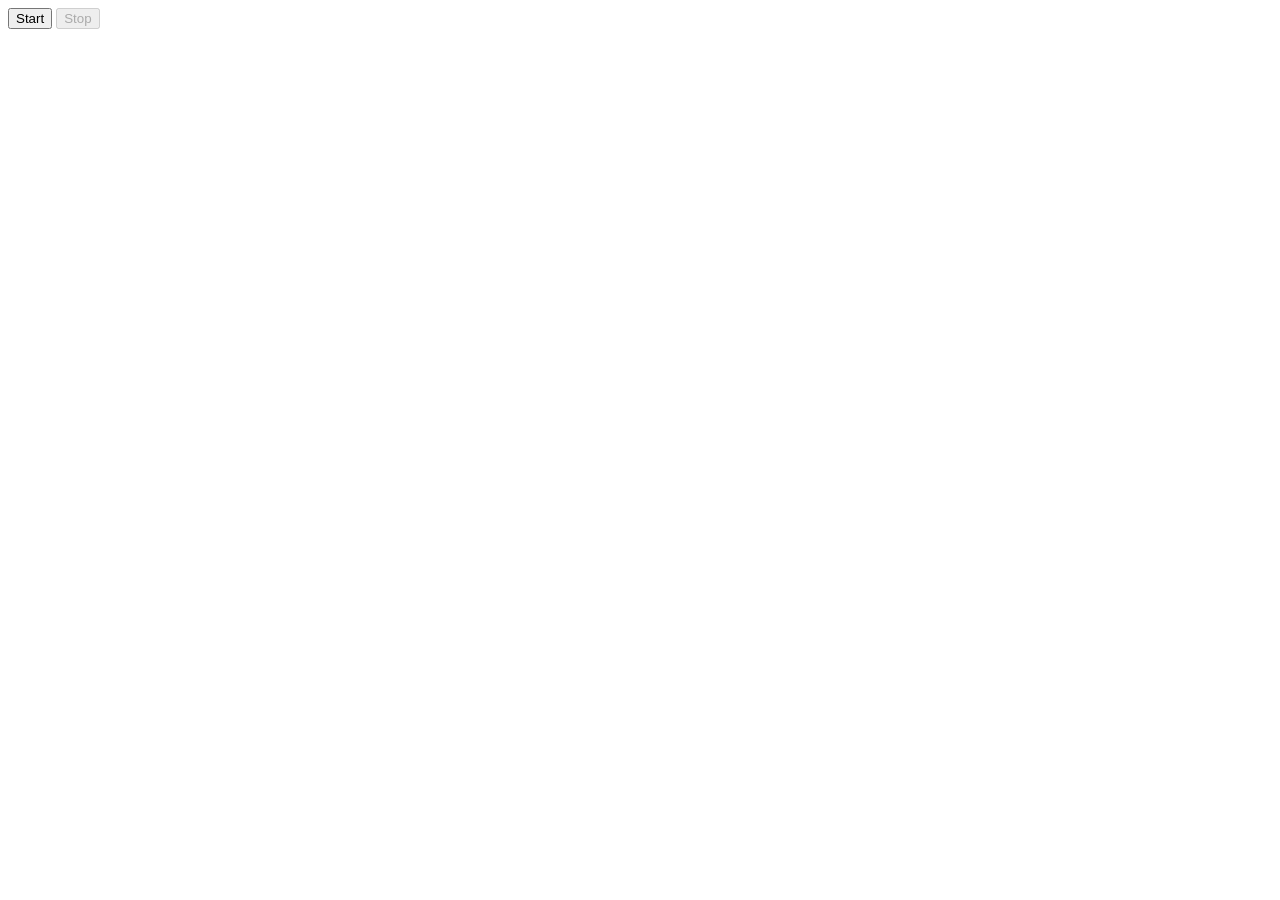
==== static/index.html @ ed01c971 "initial commit" ====
<!DOCTYPE html>
<html lang="en">

<head>
  <meta charset="UTF-8">
  <title>PCM Streaming</title>
</head>

<body>

  <button id="start">Start</button>
  <button id="stop" disabled>Stop</button>

  <script type="module" src="index.js"></script>

</body>

</html>
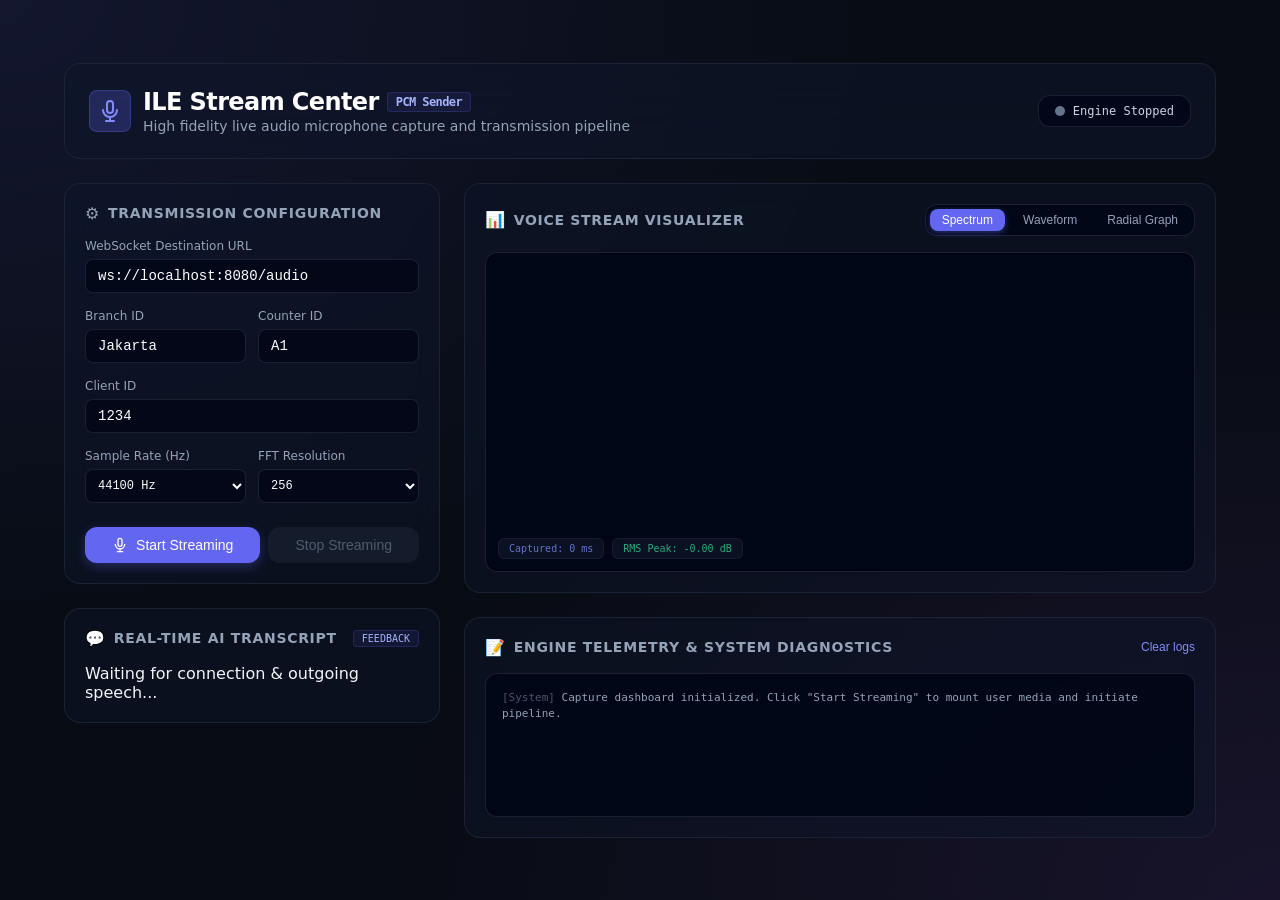
==== commit 10a6c783: "major updates" ====
--- a/static/index.html
+++ b/static/index.html
@@ -3,16 +3,188 @@
 
 <head>
   <meta charset="UTF-8">
-  <title>PCM Streaming</title>
+  <meta name="viewport" content="width=device-width, initial-scale=1.0">
+  <title>PCM Audio Stream & Visualizer Dashboard</title>
+  <!-- Modern responsive custom styles -->
+  <link rel="stylesheet" href="styles.css">
 </head>
 
 <body>
 
-  <button id="start">Start</button>
-  <button id="stop" disabled>Stop</button>
+  <main class="dashboard-container">
 
-  <script type="module" src="index.js"></script>
+    <!-- Header Section -->
+    <header class="main-header">
+      <div class="header-branding">
+        <span class="icon-wrapper">
+          <svg class="icon" fill="none" stroke="currentColor" viewBox="0 0 24 24">
+            <path stroke-linecap="round" stroke-linejoin="round" stroke-width="2"
+              d="M19 11a7 7 0 01-7 7m0 0a7 7 0 01-7-7m7 7v4m0 0H8m4 0h4m-4-8a3 3 0 01-3-3V5a3 3 0 116 0v6a3 3 0 01-3 3z">
+            </path>
+          </svg>
+        </span>
+        <div>
+          <h1 class="app-title">
+            ILE Stream Center <span class="badge">PCM Sender</span>
+          </h1>
+          <p class="app-subtitle">High fidelity live audio microphone capture and transmission pipeline</p>
+        </div>
+      </div>
 
+      <!-- Global Status Indicator -->
+      <div class="status-indicator">
+        <div class="status-badge">
+          <div id="status-dot" class="status-dot stopped"></div>
+          <span id="status-text" class="status-text">Engine Stopped</span>
+        </div>
+      </div>
+    </header>
+
+    <!-- Main Dashboard Split Screen -->
+    <div class="dashboard-grid">
+
+      <!-- Left Panel: Connection, Configuration, Control Panel -->
+      <section class="left-panel">
+
+        <!-- Audio Core Settings -->
+        <div class="card">
+          <h2 class="card-title">
+            <span class="card-icon">⚙️</span> Transmission Configuration
+          </h2>
+
+          <!-- Web Socket URL -->
+          <div class="input-group">
+            <label for="ws-url" class="input-label">WebSocket Destination URL</label>
+            <input type="text" id="ws-url" value="ws://localhost:8080/audio" class="text-input font-mono">
+          </div>
+
+          <!-- Client/Device Identifiers -->
+          <div class="grid-2-col">
+            <div class="input-group">
+              <label for="branch-id" class="input-label">Branch ID</label>
+              <input type="text" id="branch-id" value="Jakarta" class="text-input font-mono">
+            </div>
+            <div class="input-group">
+              <label for="counter-id" class="input-label">Counter ID</label>
+              <input type="text" id="counter-id" value="A1" class="text-input font-mono">
+            </div>
+          </div>
+
+          <div class="input-group">
+            <label for="client-id" class="input-label">Client ID</label>
+            <input type="text" id="client-id" value="1234" class="text-input font-mono">
+          </div>
+
+          <!-- Audio Parameters -->
+          <div class="grid-2-col">
+            <div class="input-group">
+              <label for="sample-rate" class="input-label">Sample Rate (Hz)</label>
+              <select id="sample-rate" class="select-input font-mono">
+                <option value="8000">8000 Hz</option>
+                <option value="16000">16000 Hz</option>
+                <option value="24000">24000 Hz</option>
+                <option value="32000">32000 Hz</option>
+                <option value="44100" selected>44100 Hz</option>
+                <option value="48000">48000 Hz</option>
+              </select>
+            </div>
+            <div class="input-group">
+              <label for="fft-size" class="input-label">FFT Resolution</label>
+              <select id="fft-size" class="select-input font-mono">
+                <option value="128">128</option>
+                <option value="256" selected>256</option>
+                <option value="512">512</option>
+                <option value="1024">1024</option>
+              </select>
+            </div>
+          </div>
+
+          <!-- Connect Controls -->
+          <div class="btn-row">
+            <button id="btn-connect" class="btn btn-primary">
+              <svg class="btn-icon" fill="none" stroke="currentColor" viewBox="0 0 24 24">
+                <path stroke-linecap="round" stroke-linejoin="round" stroke-width="2"
+                  d="M19 11a7 7 0 01-7 7m0 0a7 7 0 01-7-7m7 7v4m0 0H8m4 0h4m-4-8a3 3 0 01-3-3V5a3 3 0 116 0v6a3 3 0 01-3 3z">
+                </path>
+              </svg>
+              Start Streaming
+            </button>
+            <button id="btn-disconnect" disabled class="btn btn-secondary">
+              Stop Streaming
+            </button>
+          </div>
+        </div>
+
+        <!-- Live AI Translation and Transcription Panel -->
+        <div class="card">
+          <div class="card-header-with-badge">
+            <h2 class="card-title">
+              <span class="card-icon">💬</span> Real-time AI Transcript
+            </h2>
+            <span class="badge bg-indigo-500-10">Feedback</span>
+          </div>
+          <div class="transcript-wrapper">
+            <div id="live-transcript" class="transcript-box custom-scroll">
+              <span class="text-slate-500 italic">Waiting for connection & outgoing speech...</span>
+            </div>
+          </div>
+        </div>
+
+      </section>
+
+      <!-- Center/Right Panels: Visualizer & Diagnostics -->
+      <section class="right-panel">
+
+        <!-- Interactive Canvas Visualizer Screen -->
+        <div class="card">
+          <div class="visualizer-header">
+            <h2 class="card-title">
+              <span class="card-icon">📊</span> Voice Stream Visualizer
+            </h2>
+            <!-- Visualizer Modes Selection -->
+            <div class="tab-group">
+              <button id="view-bars" class="tab-btn active">Spectrum</button>
+              <button id="view-wave" class="tab-btn">Waveform</button>
+              <button id="view-radar" class="tab-btn">Radial Graph</button>
+            </div>
+          </div>
+
+          <!-- Canvas Box -->
+          <div class="canvas-wrapper">
+            <canvas id="canvas-element"></canvas>
+
+            <!-- Overlay elements showing active statistics -->
+            <div class="stats-overlay">
+              <span id="stat-latency" class="stat-tag tag-indigo">Captured: 0 ms</span>
+              <span id="stat-peaks" class="stat-tag tag-emerald">RMS Peak: -0.00 dB</span>
+            </div>
+          </div>
+        </div>
+
+        <!-- Event Logs & Diagnostics -->
+        <div class="card">
+          <div class="logs-header">
+            <h2 class="card-title">
+              <span class="card-icon">📝</span> Engine Telemetry & System Diagnostics
+            </h2>
+            <button id="btn-clear-logs" class="clear-btn">Clear logs</button>
+          </div>
+
+          <!-- Terminal Style Output Box -->
+          <div id="logs-container" class="terminal-log custom-scroll">
+            <p class="log-entry log-system"><span class="log-time">[System]</span> Capture dashboard initialized. Click
+              "Start Streaming" to mount user media and initiate pipeline.</p>
+          </div>
+        </div>
+
+      </section>
+
+    </div>
+
+  </main>
+
+  <!-- Custom client logic file -->
+  <script type="module" src="app.js" defer></script>
 </body>
 
 </html>
--- a/static/styles.css
+++ b/static/styles.css
@@ -0,0 +1,647 @@
+/* --- RESET & VARIABLES --- */
+:root {
+  --bg-main: #080c14;
+  --card-bg: rgba(15, 23, 42, 0.45);
+  --border-color: rgba(30, 41, 59, 0.8);
+  --text-primary: #f1f5f9;
+  --text-secondary: #94a3b8;
+  --indigo-primary: #6366f1;
+  --indigo-hover: #4f46e5;
+  --indigo-glow: rgba(99, 102, 241, 0.25);
+  --purple-primary: #9333ea;
+  --purple-hover: #7e22ce;
+  --emerald-primary: #10b981;
+  --emerald-glow: rgba(16, 185, 129, 0.2);
+  --amber-primary: #f59e0b;
+  --red-primary: #ef4444;
+}
+
+* {
+  box-sizing: border-box;
+  margin: 0;
+  padding: 0;
+}
+
+body {
+  background-color: var(--bg-main);
+  background-image:
+    radial-gradient(at 0% 0%, rgba(99, 102, 241, 0.12) 0px, transparent 50%),
+    radial-gradient(at 100% 100%, rgba(168, 85, 247, 0.1) 0px, transparent 50%);
+  color: var(--text-primary);
+  font-family: ui-sans-serif, system-ui, -apple-system, BlinkMacSystemFont, "Segoe UI", Roboto, "Helvetica Neue", Arial, sans-serif;
+  min-height: 100vh;
+  padding: 1rem;
+  display: flex;
+  flex-direction: column;
+  align-items: center;
+  justify-content: center;
+}
+
+@media (min-width: 768px) {
+  body {
+    padding: 2rem;
+  }
+}
+
+/* --- UTILITIES & TYPOGRAPHY --- */
+.font-mono {
+  font-family: ui-monospace, SFMono-Regular, Menlo, Monaco, Consolas, "Liberation Mono", "Courier New", monospace;
+}
+
+/* --- MAIN LAYOUT --- */
+.dashboard-container {
+  width: 100%;
+  max-width: 1152px;
+  /* max-w-6xl */
+  display: flex;
+  flex-direction: column;
+  gap: 1.5rem;
+}
+
+.dashboard-grid {
+  display: grid;
+  grid-template-columns: 1fr;
+  gap: 1.5rem;
+}
+
+@media (min-width: 1024px) {
+  .dashboard-grid {
+    grid-template-columns: 1fr 2fr;
+    /* 3-column split system */
+  }
+}
+
+.left-panel {
+  display: flex;
+  flex-direction: column;
+  gap: 1.5rem;
+}
+
+.right-panel {
+  display: flex;
+  flex-direction: column;
+  gap: 1.5rem;
+}
+
+/* --- CARD STRUCTURES --- */
+.card {
+  background-color: var(--card-bg);
+  border: 1px solid var(--border-color);
+  border-radius: 1rem;
+  padding: 1.25rem;
+  backdrop-filter: blur(12px);
+  display: flex;
+  flex-direction: column;
+  gap: 1rem;
+}
+
+.card-title {
+  font-size: 0.875rem;
+  font-weight: 600;
+  text-transform: uppercase;
+  letter-spacing: 0.05em;
+  color: var(--text-secondary);
+  display: flex;
+  align-items: center;
+  gap: 0.5rem;
+}
+
+.card-icon {
+  font-size: 1rem;
+}
+
+.card-header-with-badge {
+  display: flex;
+  justify-content: space-between;
+  align-items: center;
+}
+
+.card-description {
+  font-size: 0.75rem;
+  color: var(--text-secondary);
+  line-height: 1.625;
+}
+
+/* --- HEADER SECTION --- */
+.main-header {
+  display: flex;
+  flex-direction: column;
+  gap: 1rem;
+  background-color: rgba(15, 23, 42, 0.6);
+  border: 1px solid var(--border-color);
+  border-radius: 1rem;
+  padding: 1.5rem;
+  backdrop-filter: blur(24px);
+}
+
+@media (min-width: 768px) {
+  .main-header {
+    flex-direction: row;
+    justify-content: space-between;
+    align-items: center;
+  }
+}
+
+.header-branding {
+  display: flex;
+  align-items: center;
+  gap: 0.75rem;
+}
+
+.icon-wrapper {
+  padding: 0.5rem;
+  background-color: rgba(99, 102, 241, 0.25);
+  border-radius: 0.5rem;
+  border: 1px solid rgba(99, 102, 241, 0.3);
+  display: flex;
+  align-items: center;
+  justify-content: center;
+}
+
+.icon {
+  width: 1.5rem;
+  height: 1.5rem;
+  color: #818cf8;
+}
+
+.app-title {
+  font-size: 1.25rem;
+  font-weight: 700;
+  letter-spacing: -0.025em;
+  color: #ffffff;
+  display: flex;
+  align-items: center;
+  gap: 0.5rem;
+}
+
+@media (min-width: 768px) {
+  .app-title {
+    font-size: 1.5rem;
+  }
+}
+
+.app-subtitle {
+  color: var(--text-secondary);
+  font-size: 0.75rem;
+  margin-top: 0.125rem;
+}
+
+@media (min-width: 768px) {
+  .app-subtitle {
+    font-size: 0.875rem;
+  }
+}
+
+/* --- ENGINE STATUS --- */
+.status-indicator {
+  display: flex;
+  align-items: center;
+  gap: 1rem;
+}
+
+.status-badge {
+  display: flex;
+  align-items: center;
+  gap: 0.5rem;
+  background-color: rgba(2, 6, 23, 0.8);
+  padding: 0.5rem 1rem;
+  border-radius: 0.75rem;
+  border: 1px solid var(--border-color);
+}
+
+.status-dot {
+  width: 0.625rem;
+  height: 0.625rem;
+  border-radius: 50%;
+  transition: all 0.3s ease;
+}
+
+.status-dot.stopped {
+  background-color: #64748b;
+}
+
+.status-dot.connecting {
+  background-color: var(--amber-primary);
+  animation: pulse 1.5s infinite;
+}
+
+.status-dot.connected {
+  background-color: var(--emerald-primary);
+  box-shadow: 0 0 15px 1px var(--emerald-glow);
+}
+
+.status-dot.simulating {
+  background-color: #c084fc;
+  animation: pulse 1.5s infinite;
+}
+
+.status-text {
+  font-family: monospace;
+  font-size: 0.75rem;
+  font-weight: 500;
+  color: #cbd5e1;
+}
+
+/* --- FORM ELEMENTS --- */
+.input-group {
+  display: flex;
+  flex-direction: column;
+  gap: 0.375rem;
+}
+
+.input-label {
+  font-size: 0.75rem;
+  font-weight: 500;
+  color: var(--text-secondary);
+}
+
+.text-input {
+  background-color: rgba(2, 6, 23, 0.8);
+  border: 1px solid var(--border-color);
+  border-radius: 0.5rem;
+  padding: 0.5rem 0.75rem;
+  font-size: 0.875rem;
+  color: #ffffff;
+  width: 100%;
+  transition: border-color 0.2s ease;
+}
+
+.text-input:focus {
+  outline: none;
+  border-color: var(--indigo-primary);
+}
+
+.grid-2-col {
+  display: grid;
+  grid-template-columns: 1fr 1fr;
+  gap: 0.75rem;
+}
+
+.select-input {
+  background-color: rgba(2, 6, 23, 0.8);
+  border: 1px solid var(--border-color);
+  border-radius: 0.5rem;
+  padding: 0.5rem;
+  font-size: 0.75rem;
+  color: #ffffff;
+  cursor: pointer;
+  width: 100%;
+}
+
+.select-input:focus {
+  outline: none;
+  border-color: var(--indigo-primary);
+}
+
+.code-highlight {
+  background-color: rgba(2, 6, 23, 0.9);
+  padding: 0.25rem 0.375rem;
+  border-radius: 0.25rem;
+  font-family: monospace;
+  color: #f472b6;
+}
+
+/* --- TOGGLES & BADGES --- */
+.badge {
+  font-size: 0.75rem;
+  font-family: monospace;
+  background-color: rgba(99, 102, 241, 0.1);
+  color: #a5b4fc;
+  padding: 0.125rem 0.5rem;
+  border-radius: 0.25rem;
+  border: 1px solid rgba(99, 102, 241, 0.2);
+}
+
+.badge.bg-indigo-500-10 {
+  font-size: 10px;
+  text-transform: uppercase;
+}
+
+.pill-toggle {
+  padding: 0.5rem;
+  font-size: 0.75rem;
+  font-weight: 500;
+  border-radius: 0.5rem;
+  border: 1px solid var(--border-color);
+  background-color: rgba(2, 6, 23, 0.8);
+  color: var(--text-secondary);
+  cursor: pointer;
+  transition: all 0.2s ease;
+}
+
+.pill-toggle:hover {
+  background-color: rgba(30, 41, 59, 0.6);
+}
+
+.pill-toggle.active {
+  border-color: rgba(99, 102, 241, 0.3);
+  background-color: rgba(99, 102, 241, 0.1);
+  color: #a5b4fc;
+}
+
+/* --- BUTTONS --- */
+.btn-row {
+  display: flex;
+  gap: 0.5rem;
+  margin-top: 0.5rem;
+}
+
+.btn {
+  flex-grow: 1;
+  display: flex;
+  align-items: center;
+  justify-content: center;
+  gap: 0.5rem;
+  font-weight: 500;
+  font-size: 0.875rem;
+  padding: 0.625rem 1rem;
+  border-radius: 0.75rem;
+  border: none;
+  cursor: pointer;
+  transition: all 0.2s ease;
+}
+
+.btn:active {
+  transform: scale(0.95);
+}
+
+.btn-primary {
+  background-color: var(--indigo-primary);
+  color: #ffffff;
+  box-shadow: 0 4px 12px rgba(99, 102, 241, 0.3);
+}
+
+.btn-primary:hover {
+  background-color: var(--indigo-hover);
+}
+
+.btn-secondary {
+  background-color: #1e293b;
+  color: var(--text-secondary);
+}
+
+.btn-secondary:hover:not(:disabled) {
+  background-color: rgba(30, 41, 59, 0.8);
+  color: #ffffff;
+}
+
+.btn-secondary:disabled {
+  opacity: 0.5;
+  cursor: not-allowed;
+}
+
+.btn-purple {
+  background-color: var(--purple-primary);
+  color: #ffffff;
+  box-shadow: 0 4px 12px rgba(147, 51, 234, 0.3);
+}
+
+.btn-purple:hover {
+  background-color: var(--purple-hover);
+}
+
+.btn-icon {
+  width: 1rem;
+  height: 1rem;
+}
+
+/* --- MONITOR CONTROLS & SLIDER --- */
+.volume-header {
+  display: flex;
+  justify-content: space-between;
+  align-items: center;
+}
+
+.volume-label {
+  font-size: 0.75rem;
+  color: var(--text-secondary);
+}
+
+.volume-value {
+  font-family: monospace;
+  font-size: 0.75rem;
+  font-weight: 700;
+  color: #818cf8;
+}
+
+.volume-slider-container {
+  display: flex;
+  align-items: center;
+  gap: 0.75rem;
+}
+
+.volume-icon {
+  width: 1rem;
+  height: 1rem;
+  color: #64748b;
+}
+
+.slider {
+  flex-grow: 1;
+  height: 4px;
+  background: #1e293b;
+  border-radius: 0.25rem;
+  appearance: none;
+  cursor: pointer;
+}
+
+.slider::-webkit-slider-thumb {
+  appearance: none;
+  width: 12px;
+  height: 12px;
+  border-radius: 50%;
+  background-color: var(--indigo-primary);
+}
+
+/* --- VISUALIZER TABS & CANVAS --- */
+.visualizer-header {
+  display: flex;
+  flex-direction: column;
+  gap: 0.75rem;
+}
+
+@media (min-width: 640px) {
+  .visualizer-header {
+    flex-direction: row;
+    justify-content: space-between;
+    align-items: center;
+  }
+}
+
+.tab-group {
+  display: flex;
+  gap: 0.375rem;
+  padding: 0.25rem;
+  background-color: rgba(2, 6, 23, 0.8);
+  border: 1px solid var(--border-color);
+  border-radius: 0.75rem;
+  max-width: max-content;
+}
+
+.tab-btn {
+  border: none;
+  background: none;
+  padding: 0.25rem 0.75rem;
+  border-radius: 0.5rem;
+  font-size: 0.75rem;
+  font-weight: 500;
+  color: var(--text-secondary);
+  cursor: pointer;
+  transition: all 0.2s ease;
+}
+
+.tab-btn:hover {
+  color: #ffffff;
+}
+
+.tab-btn.active {
+  background-color: var(--indigo-primary);
+  color: #ffffff;
+  box-shadow: 0 2px 6px rgba(99, 102, 241, 0.4);
+}
+
+.canvas-wrapper {
+  position: relative;
+  width: 100%;
+  aspect-ratio: 16 / 9;
+  background-color: rgba(2, 6, 23, 0.9);
+  border: 1px solid var(--border-color);
+  border-radius: 0.75rem;
+  overflow: hidden;
+}
+
+@media (min-width: 768px) {
+  .canvas-wrapper {
+    height: 320px;
+  }
+}
+
+#canvas-element {
+  width: 100%;
+  height: 100%;
+  display: block;
+}
+
+.stats-overlay {
+  position: absolute;
+  bottom: 0.75rem;
+  left: 0.75rem;
+  display: flex;
+  gap: 0.5rem;
+  pointer-events: none;
+  opacity: 0.8;
+  transition: opacity 0.2s ease;
+}
+
+.canvas-wrapper:hover .stats-overlay {
+  opacity: 1;
+}
+
+.stat-tag {
+  font-family: monospace;
+  font-size: 10px;
+  background-color: rgba(15, 23, 42, 0.9);
+  border: 1px solid var(--border-color);
+  padding: 0.25rem 0.625rem;
+  border-radius: 0.375rem;
+}
+
+.stat-tag.tag-indigo {
+  color: #818cf8;
+}
+
+.stat-tag.tag-emerald {
+  color: #34d399;
+}
+
+/* --- LOGS TERMINAL --- */
+.logs-header {
+  display: flex;
+  justify-content: space-between;
+  align-items: center;
+}
+
+.clear-btn {
+  background: none;
+  border: none;
+  font-size: 0.75rem;
+  color: #818cf8;
+  cursor: pointer;
+  transition: color 0.2s ease;
+}
+
+.clear-btn:hover {
+  color: #a5b4fc;
+}
+
+.terminal-log {
+  height: 9rem;
+  /* h-36 */
+  background-color: rgba(2, 6, 23, 0.9);
+  border: 1px solid var(--border-color);
+  border-radius: 0.75rem;
+  padding: 1rem;
+  font-family: ui-monospace, SFMono-Regular, Menlo, Monaco, Consolas, monospace;
+  font-size: 11px;
+  color: var(--text-secondary);
+  overflow-y: auto;
+  display: flex;
+  flex-direction: column;
+  gap: 0.25rem;
+}
+
+.log-entry {
+  line-height: 1.5;
+}
+
+.log-time {
+  color: #475569;
+}
+
+.log-system {
+  color: #94a3b8;
+}
+
+.log-error {
+  color: #f87171;
+  font-weight: 600;
+}
+
+.log-success {
+  color: #34d399;
+}
+
+.log-sim {
+  color: #c084fc;
+}
+
+.log-net {
+  color: #818cf8;
+}
+
+/* --- CUSTOM SCROLLBARS --- */
+.custom-scroll::-webkit-scrollbar {
+  width: 6px;
+}
+
+.custom-scroll::-webkit-scrollbar-track {
+  background: rgba(30, 41, 59, 0.3);
+}
+
+.custom-scroll::-webkit-scrollbar-thumb {
+  background: rgba(148, 163, 184, 0.3);
+  border-radius: 4px;
+}
+
+/* --- KEYFRAMES --- */
+@keyframes pulse {
+
+  0%,
+  100% {
+    opacity: 1;
+  }
+
+  50% {
+    opacity: .4;
+  }
+}
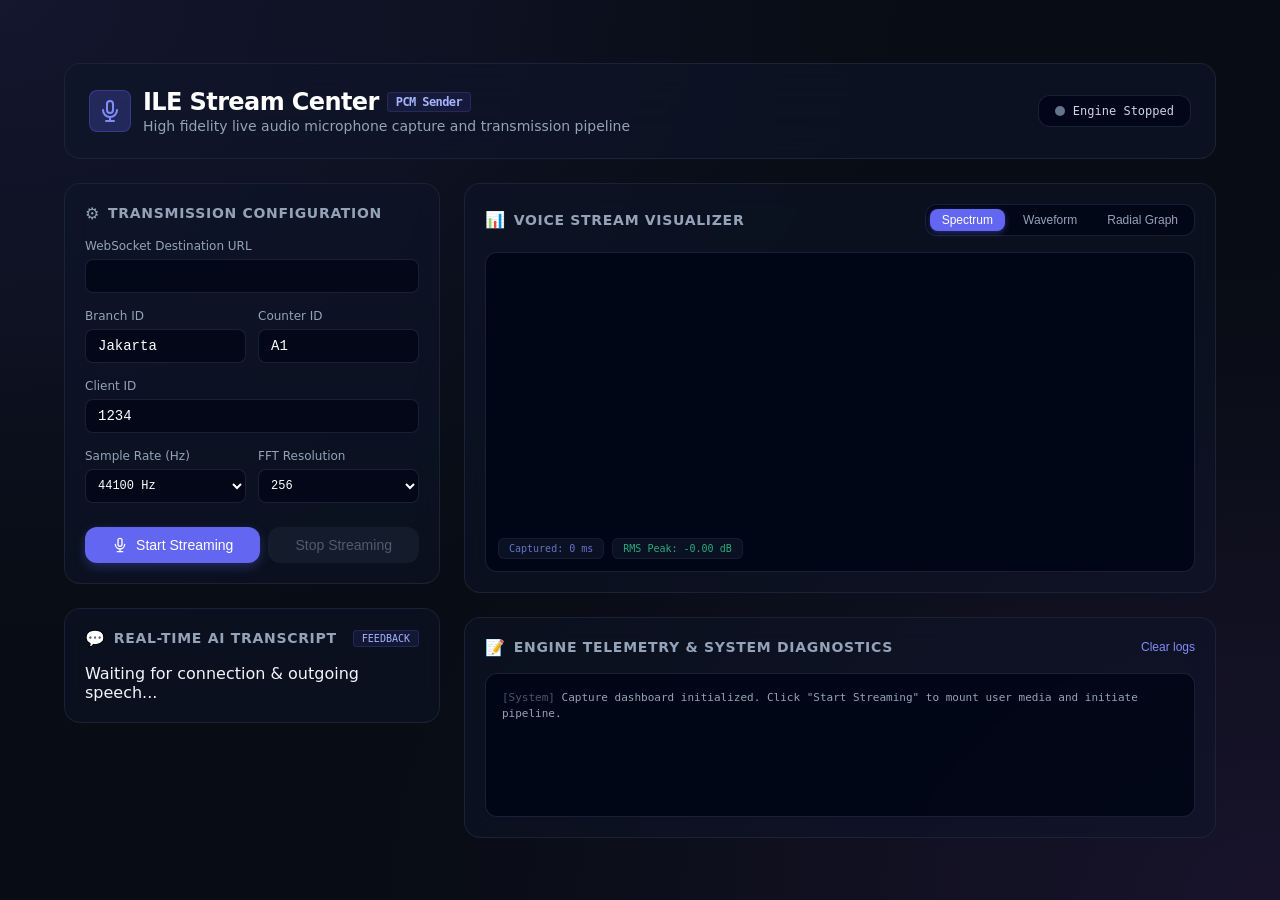
==== commit cb8aed4a: "some fixes" ====
--- a/static/index.html
+++ b/static/index.html
@@ -55,7 +55,7 @@
           <!-- Web Socket URL -->
           <div class="input-group">
             <label for="ws-url" class="input-label">WebSocket Destination URL</label>
-            <input type="text" id="ws-url" value="ws://localhost:8080/audio" class="text-input font-mono">
+            <input type="text" id="ws-url" class="text-input font-mono">
           </div>
 
           <!-- Client/Device Identifiers -->
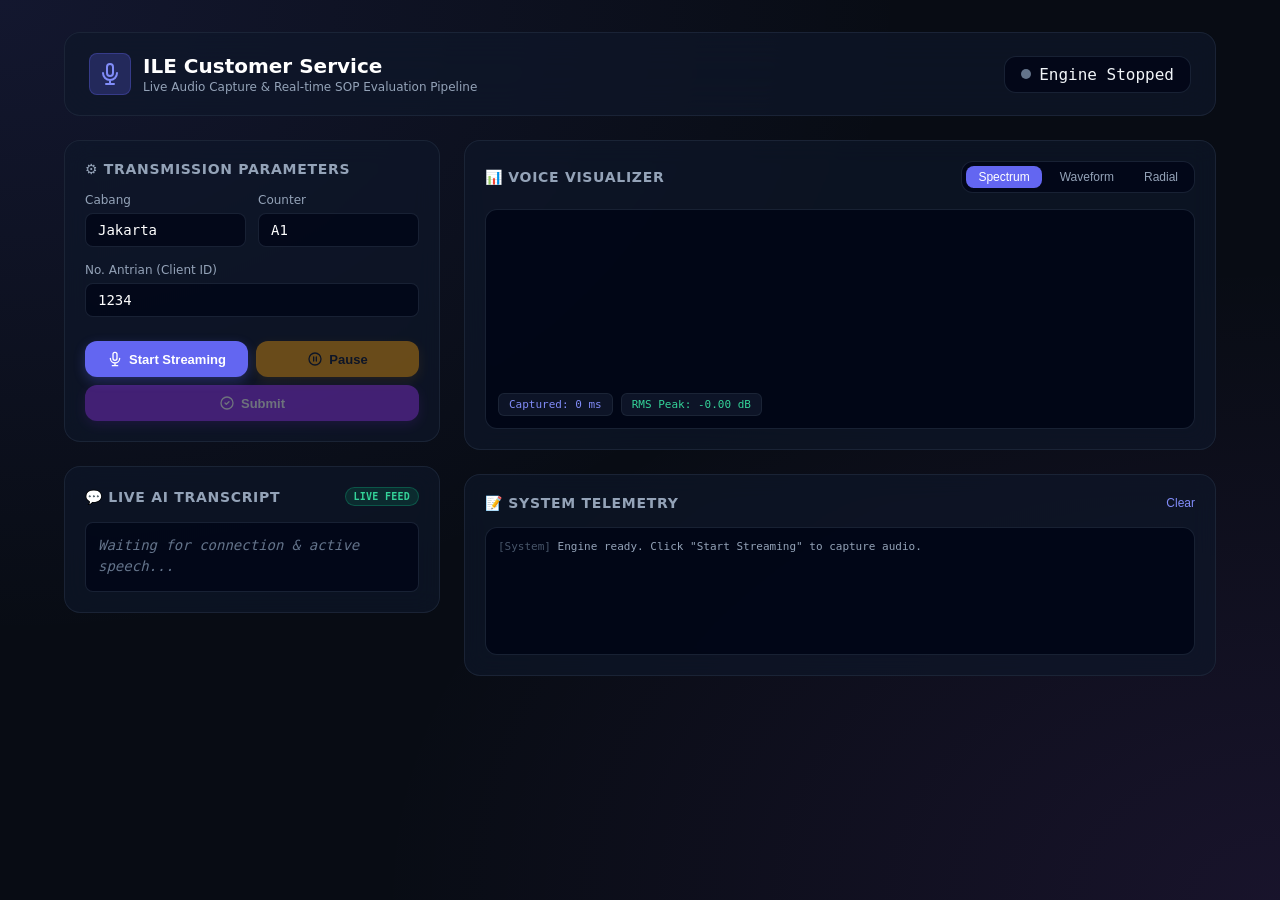
==== commit 92befb32: "major updates" ====
--- a/static/index.html
+++ b/static/index.html
@@ -4,8 +4,8 @@
 <head>
   <meta charset="UTF-8">
   <meta name="viewport" content="width=device-width, initial-scale=1.0">
-  <title>PCM Audio Stream & Visualizer Dashboard</title>
-  <!-- Modern responsive custom styles -->
+  <title>ILE Customer Service Dashboard & SOP Analysis</title>
+  <!-- External stylesheet -->
   <link rel="stylesheet" href="styles.css">
 </head>
 
@@ -13,7 +13,7 @@
 
   <main class="dashboard-container">
 
-    <!-- Header Section -->
+    <!-- App Header -->
     <header class="main-header">
       <div class="header-branding">
         <span class="icon-wrapper">
@@ -24,83 +24,52 @@
           </svg>
         </span>
         <div>
-          <h1 class="app-title">
-            ILE Stream Center <span class="badge">PCM Sender</span>
-          </h1>
-          <p class="app-subtitle">High fidelity live audio microphone capture and transmission pipeline</p>
-        </div>
-      </div>
-
-      <!-- Global Status Indicator -->
-      <div class="status-indicator">
-        <div class="status-badge">
-          <div id="status-dot" class="status-dot stopped"></div>
-          <span id="status-text" class="status-text">Engine Stopped</span>
-        </div>
+          <h1 class="app-title">ILE Customer Service</h1>
+          <p class="app-subtitle">Live Audio Capture & Real-time SOP Evaluation Pipeline</p>
+        </div>
+      </div>
+
+      <div class="status-badge">
+        <div id="status-dot" class="status-dot stopped"></div>
+        <span id="status-text" class="status-text font-mono">Engine Stopped</span>
       </div>
     </header>
 
-    <!-- Main Dashboard Split Screen -->
+    <!-- Main Workspace Split -->
     <div class="dashboard-grid">
 
-      <!-- Left Panel: Connection, Configuration, Control Panel -->
+      <!-- Left Control & Live Audio Panel -->
       <section class="left-panel">
 
-        <!-- Audio Core Settings -->
-        <div class="card">
-          <h2 class="card-title">
-            <span class="card-icon">⚙️</span> Transmission Configuration
-          </h2>
-
-          <!-- Web Socket URL -->
-          <div class="input-group">
-            <label for="ws-url" class="input-label">WebSocket Destination URL</label>
+        <div class="card">
+          <h2 class="card-title">⚙️ Transmission Parameters</h2>
+
+          <!-- Hidden WS URL -->
+          <div class="input-group" hidden>
+            <label for="ws-url" class="input-label">WebSocket URL</label>
             <input type="text" id="ws-url" class="text-input font-mono">
           </div>
 
-          <!-- Client/Device Identifiers -->
+          <!-- Parameters Form -->
           <div class="grid-2-col">
             <div class="input-group">
-              <label for="branch-id" class="input-label">Branch ID</label>
+              <label for="branch-id" class="input-label">Cabang</label>
               <input type="text" id="branch-id" value="Jakarta" class="text-input font-mono">
             </div>
             <div class="input-group">
-              <label for="counter-id" class="input-label">Counter ID</label>
+              <label for="counter-id" class="input-label">Counter</label>
               <input type="text" id="counter-id" value="A1" class="text-input font-mono">
             </div>
           </div>
 
           <div class="input-group">
-            <label for="client-id" class="input-label">Client ID</label>
+            <label for="client-id" class="input-label">No. Antrian (Client ID)</label>
             <input type="text" id="client-id" value="1234" class="text-input font-mono">
           </div>
 
-          <!-- Audio Parameters -->
-          <div class="grid-2-col">
-            <div class="input-group">
-              <label for="sample-rate" class="input-label">Sample Rate (Hz)</label>
-              <select id="sample-rate" class="select-input font-mono">
-                <option value="8000">8000 Hz</option>
-                <option value="16000">16000 Hz</option>
-                <option value="24000">24000 Hz</option>
-                <option value="32000">32000 Hz</option>
-                <option value="44100" selected>44100 Hz</option>
-                <option value="48000">48000 Hz</option>
-              </select>
-            </div>
-            <div class="input-group">
-              <label for="fft-size" class="input-label">FFT Resolution</label>
-              <select id="fft-size" class="select-input font-mono">
-                <option value="128">128</option>
-                <option value="256" selected>256</option>
-                <option value="512">512</option>
-                <option value="1024">1024</option>
-              </select>
-            </div>
-          </div>
-
-          <!-- Connect Controls -->
+          <!-- Action Control Buttons -->
           <div class="btn-row">
+            <!-- Start Streaming Button -->
             <button id="btn-connect" class="btn btn-primary">
               <svg class="btn-icon" fill="none" stroke="currentColor" viewBox="0 0 24 24">
                 <path stroke-linecap="round" stroke-linejoin="round" stroke-width="2"
@@ -109,71 +78,73 @@
               </svg>
               Start Streaming
             </button>
-            <button id="btn-disconnect" disabled class="btn btn-secondary">
-              Stop Streaming
+
+            <!-- Pause / Resume Toggle Button -->
+            <button id="btn-pause" disabled class="btn btn-amber">
+              <svg class="btn-icon" fill="none" stroke="currentColor" viewBox="0 0 24 24">
+                <path stroke-linecap="round" stroke-linejoin="round" stroke-width="2"
+                  d="M10 9v6m4-6v6m7-3a9 9 0 11-18 0 9 9 0 0118 0z">
+                </path>
+              </svg>
+              <span id="btn-pause-text">Pause</span>
             </button>
-          </div>
-        </div>
-
-        <!-- Live AI Translation and Transcription Panel -->
+
+            <!-- Submit Button (Triggers Result Evaluation Modal) -->
+            <button id="btn-submit" disabled class="btn btn-purple">
+              <svg class="btn-icon" fill="none" stroke="currentColor" viewBox="0 0 24 24">
+                <path stroke-linecap="round" stroke-linejoin="round" stroke-width="2"
+                  d="M9 12l2 2 4-4m6 2a9 9 0 11-18 0 9 9 0 0118 0z">
+                </path>
+              </svg>
+              Submit
+            </button>
+          </div>
+        </div>
+
+        <!-- Live Audio Transcript -->
         <div class="card">
           <div class="card-header-with-badge">
-            <h2 class="card-title">
-              <span class="card-icon">💬</span> Real-time AI Transcript
-            </h2>
-            <span class="badge bg-indigo-500-10">Feedback</span>
-          </div>
-          <div class="transcript-wrapper">
-            <div id="live-transcript" class="transcript-box custom-scroll">
-              <span class="text-slate-500 italic">Waiting for connection & outgoing speech...</span>
-            </div>
+            <h2 class="card-title">💬 Live AI Transcript</h2>
+            <span class="status-tag pass font-mono" style="font-size:10px;">Live Feed</span>
+          </div>
+          <div id="live-transcript" class="transcript-box font-mono">
+            <span style="color:#64748b; font-style:italic;">Waiting for connection & active speech...</span>
           </div>
         </div>
 
       </section>
 
-      <!-- Center/Right Panels: Visualizer & Diagnostics -->
+      <!-- Right Panel: Visualizer & Diagnostics -->
       <section class="right-panel">
 
-        <!-- Interactive Canvas Visualizer Screen -->
         <div class="card">
           <div class="visualizer-header">
-            <h2 class="card-title">
-              <span class="card-icon">📊</span> Voice Stream Visualizer
-            </h2>
-            <!-- Visualizer Modes Selection -->
+            <h2 class="card-title">📊 Voice Visualizer</h2>
             <div class="tab-group">
               <button id="view-bars" class="tab-btn active">Spectrum</button>
               <button id="view-wave" class="tab-btn">Waveform</button>
-              <button id="view-radar" class="tab-btn">Radial Graph</button>
-            </div>
-          </div>
-
-          <!-- Canvas Box -->
+              <button id="view-radar" class="tab-btn">Radial</button>
+            </div>
+          </div>
+
           <div class="canvas-wrapper">
             <canvas id="canvas-element"></canvas>
-
-            <!-- Overlay elements showing active statistics -->
             <div class="stats-overlay">
-              <span id="stat-latency" class="stat-tag tag-indigo">Captured: 0 ms</span>
-              <span id="stat-peaks" class="stat-tag tag-emerald">RMS Peak: -0.00 dB</span>
-            </div>
-          </div>
-        </div>
-
-        <!-- Event Logs & Diagnostics -->
-        <div class="card">
-          <div class="logs-header">
-            <h2 class="card-title">
-              <span class="card-icon">📝</span> Engine Telemetry & System Diagnostics
-            </h2>
-            <button id="btn-clear-logs" class="clear-btn">Clear logs</button>
-          </div>
-
-          <!-- Terminal Style Output Box -->
-          <div id="logs-container" class="terminal-log custom-scroll">
-            <p class="log-entry log-system"><span class="log-time">[System]</span> Capture dashboard initialized. Click
-              "Start Streaming" to mount user media and initiate pipeline.</p>
+              <span id="stat-latency" class="stat-tag" style="color:#818cf8;">Captured: 0 ms</span>
+              <span id="stat-peaks" class="stat-tag" style="color:#34d399;">RMS Peak: -0.00 dB</span>
+            </div>
+          </div>
+        </div>
+
+        <div class="card">
+          <div class="card-header-with-badge">
+            <h2 class="card-title">📝 System Telemetry</h2>
+            <button id="btn-clear-logs"
+              style="background:none; border:none; color:#818cf8; font-size:12px; cursor:pointer;">Clear</button>
+          </div>
+          <div id="logs-container" class="terminal-log">
+            <p class="log-entry"><span class="log-time">[System]</span> Engine ready. Click "Start Streaming" to capture
+              audio.</p>
           </div>
         </div>
 
@@ -183,8 +154,117 @@
 
   </main>
 
-  <!-- Custom client logic file -->
-  <script type="module" src="app.js" defer></script>
+  <!-- POPUP MODAL FOR EVALUATION RESULT -->
+  <div id="result-modal" class="modal-backdrop" hidden>
+    <div class="modal-card">
+
+      <!-- Modal Top Header with Close Button -->
+      <div class="modal-header">
+        <div>
+          <h2 class="card-title" style="color:#ffffff; font-size:1rem;">📋 SOP Evaluation Analysis</h2>
+          <p id="modal-target-endpoint" class="font-mono" style="font-size:11px; color:#94a3b8; margin-top:2px;">
+            GET /results?branch=Jakarta&counter=A1&clientId=1234
+          </p>
+        </div>
+
+        <!-- Close Button Top Right -->
+        <button id="btn-close-modal" class="modal-close-btn" title="Close evaluation modal">&times;</button>
+      </div>
+
+      <!-- Modal Content Body -->
+      <div class="modal-body">
+
+        <!-- State 1: Processing Indicator -->
+        <div id="state-processing"
+          style="display:flex; flex-direction:column; align-items:center; justify-content:center; text-align:center; padding:3rem 1rem;"
+          hidden>
+          <div class="spinner"></div>
+          <h3 style="margin-top:1.25rem; font-size:1.125rem; color:#ffffff;">Evaluation Processing in Progress...</h3>
+          <p style="color:#94a3b8; font-size:0.875rem; max-width:460px; margin-top:0.5rem; line-height:1.5;">
+            Our AI evaluation engine is analyzing the conversation transcript against SOP benchmarks. Checking status...
+          </p>
+        </div>
+
+        <!-- State 2: Error Notification -->
+        <div id="state-error" class="card"
+          style="border-color:rgba(239, 68, 68, 0.4); background-color:rgba(239, 68, 68, 0.08);" hidden>
+          <h3 style="color:#f87171; font-size:1rem; font-weight:700;">⚠️ Unable to Fetch Evaluation Results</h3>
+          <p id="error-message-text" style="color:#cbd5e1; font-size:0.875rem; margin-top:0.375rem; line-height:1.5;">
+          </p>
+          <div class="btn-row" style="max-width:280px; margin-top:1rem;">
+            <button id="btn-mock-demo" class="btn btn-purple">Load Demo Mock Data</button>
+          </div>
+        </div>
+
+        <!-- State 3: Visualized SOP JSON Result -->
+        <div id="state-success" style="display:flex; flex-direction:column; gap:1.25rem;" hidden>
+
+          <!-- Score Card & Executive Summary -->
+          <div class="score-card">
+            <div style="flex: 1; min-width: 240px;">
+              <div style="display:flex; align-items:center; gap:0.5rem; margin-bottom:0.375rem;">
+                <span class="status-tag pass">Evaluation Completed</span>
+              </div>
+              <h3 style="font-size:1.125rem; font-weight:700; color:#ffffff;">Executive Summary</h3>
+              <p id="res-summary" style="color:#cbd5e1; font-size:0.875rem; margin-top:0.375rem; line-height:1.5;"></p>
+            </div>
+
+            <div class="score-circle">
+              <span id="res-score" class="score-number">0.0</span>
+              <span class="score-label">SOP Score</span>
+            </div>
+          </div>
+
+          <!-- Refined Speech Transcript -->
+          <div class="card">
+            <h2 class="card-title">🗣️ Refined Speech Transcript</h2>
+            <div id="res-speech" class="transcript-box"
+              style="background-color:rgba(2, 6, 23, 0.9); border-color:rgba(99, 102, 241, 0.3);">
+            </div>
+          </div>
+
+          <!-- SOP Points Table -->
+          <div class="card" style="padding:0; overflow:hidden;">
+            <div style="padding:1rem 1.25rem 0.5rem 1.25rem;">
+              <h2 class="card-title"> Checklist Evaluation Points</h2>
+            </div>
+            <div style="overflow-x:auto;">
+              <table class="sop-table">
+                <thead>
+                  <tr>
+                    <th>SOP Item</th>
+                    <th>Status</th>
+                    <th>Evaluation Reason</th>
+                  </tr>
+                </thead>
+                <tbody id="res-sop-tbody">
+                </tbody>
+              </table>
+            </div>
+          </div>
+
+          <!-- Strengths & Improvements -->
+          <div class="grid-2-col">
+            <div class="card">
+              <h2 class="card-title" style="color:#34d399;">🌟 Key Strengths</h2>
+              <div id="res-strengths" style="display:flex; flex-direction:column; gap:0.5rem;"></div>
+            </div>
+
+            <div class="card">
+              <h2 class="card-title" style="color:#fbbf24;">💡 Areas for Improvement</h2>
+              <div id="res-improvements" style="display:flex; flex-direction:column; gap:0.5rem;"></div>
+            </div>
+          </div>
+
+        </div>
+
+      </div>
+
+    </div>
+  </div>
+
+  <!-- Main JavaScript App Logic -->
+  <script src="app.js" defer></script>
 </body>
 
 </html>
--- a/static/styles.css
+++ b/static/styles.css
@@ -1,7 +1,7 @@
-/* --- RESET & VARIABLES --- */
+/* --- CSS VARIABLES & THEME DEFINITION --- */
 :root {
   --bg-main: #080c14;
-  --card-bg: rgba(15, 23, 42, 0.45);
+  --card-bg: rgba(15, 23, 42, 0.65);
   --border-color: rgba(30, 41, 59, 0.8);
   --text-primary: #f1f5f9;
   --text-secondary: #94a3b8;
@@ -28,13 +28,12 @@
     radial-gradient(at 0% 0%, rgba(99, 102, 241, 0.12) 0px, transparent 50%),
     radial-gradient(at 100% 100%, rgba(168, 85, 247, 0.1) 0px, transparent 50%);
   color: var(--text-primary);
-  font-family: ui-sans-serif, system-ui, -apple-system, BlinkMacSystemFont, "Segoe UI", Roboto, "Helvetica Neue", Arial, sans-serif;
+  font-family: ui-sans-serif, system-ui, -apple-system, BlinkMacSystemFont, "Segoe UI", Roboto, sans-serif;
   min-height: 100vh;
   padding: 1rem;
   display: flex;
   flex-direction: column;
   align-items: center;
-  justify-content: center;
 }
 
 @media (min-width: 768px) {
@@ -43,16 +42,19 @@
   }
 }
 
-/* --- UTILITIES & TYPOGRAPHY --- */
+[hidden] {
+  display: none !important;
+}
+
 .font-mono {
-  font-family: ui-monospace, SFMono-Regular, Menlo, Monaco, Consolas, "Liberation Mono", "Courier New", monospace;
-}
-
-/* --- MAIN LAYOUT --- */
+  font-family: ui-monospace, SFMono-Regular, Menlo, Monaco, Consolas, monospace;
+}
+
+/* STREAMING_CHUNK:Styling layout grids and container elements... /
+/ --- LAYOUT GRID & CARDS --- */
 .dashboard-container {
   width: 100%;
   max-width: 1152px;
-  /* max-w-6xl */
   display: flex;
   flex-direction: column;
   gap: 1.5rem;
@@ -67,23 +69,16 @@
 @media (min-width: 1024px) {
   .dashboard-grid {
     grid-template-columns: 1fr 2fr;
-    /* 3-column split system */
-  }
-}
-
-.left-panel {
+  }
+}
+
+.left-panel,
+.right-panel {
   display: flex;
   flex-direction: column;
   gap: 1.5rem;
 }
 
-.right-panel {
-  display: flex;
-  flex-direction: column;
-  gap: 1.5rem;
-}
-
-/* --- CARD STRUCTURES --- */
 .card {
   background-color: var(--card-bg);
   border: 1px solid var(--border-color);
@@ -106,31 +101,22 @@
   gap: 0.5rem;
 }
 
-.card-icon {
-  font-size: 1rem;
-}
-
 .card-header-with-badge {
   display: flex;
   justify-content: space-between;
   align-items: center;
 }
 
-.card-description {
-  font-size: 0.75rem;
-  color: var(--text-secondary);
-  line-height: 1.625;
-}
-
-/* --- HEADER SECTION --- */
+/* STREAMING_CHUNK:Styling header and status indicators... /
+/ --- HEADER & STATUS BADGE --- */
 .main-header {
   display: flex;
   flex-direction: column;
   gap: 1rem;
-  background-color: rgba(15, 23, 42, 0.6);
+  background-color: rgba(15, 23, 42, 0.7);
   border: 1px solid var(--border-color);
   border-radius: 1rem;
-  padding: 1.5rem;
+  padding: 1.25rem 1.5rem;
   backdrop-filter: blur(24px);
 }
 
@@ -167,36 +153,13 @@
 .app-title {
   font-size: 1.25rem;
   font-weight: 700;
-  letter-spacing: -0.025em;
   color: #ffffff;
-  display: flex;
-  align-items: center;
-  gap: 0.5rem;
-}
-
-@media (min-width: 768px) {
-  .app-title {
-    font-size: 1.5rem;
-  }
 }
 
 .app-subtitle {
   color: var(--text-secondary);
   font-size: 0.75rem;
   margin-top: 0.125rem;
-}
-
-@media (min-width: 768px) {
-  .app-subtitle {
-    font-size: 0.875rem;
-  }
-}
-
-/* --- ENGINE STATUS --- */
-.status-indicator {
-  display: flex;
-  align-items: center;
-  gap: 1rem;
 }
 
 .status-badge {
@@ -230,19 +193,13 @@
   box-shadow: 0 0 15px 1px var(--emerald-glow);
 }
 
-.status-dot.simulating {
-  background-color: #c084fc;
-  animation: pulse 1.5s infinite;
-}
-
-.status-text {
-  font-family: monospace;
-  font-size: 0.75rem;
-  font-weight: 500;
-  color: #cbd5e1;
-}
-
-/* --- FORM ELEMENTS --- */
+.status-dot.paused {
+  background-color: var(--amber-primary);
+  box-shadow: 0 0 10px 1px rgba(245, 158, 11, 0.4);
+}
+
+/* STREAMING_CHUNK:Styling forms, controls, and buttons... /
+/ --- FORM CONTROLS & INPUTS --- */
 .input-group {
   display: flex;
   flex-direction: column;
@@ -255,7 +212,8 @@
   color: var(--text-secondary);
 }
 
-.text-input {
+.text-input,
+.select-input {
   background-color: rgba(2, 6, 23, 0.8);
   border: 1px solid var(--border-color);
   border-radius: 0.5rem;
@@ -263,12 +221,6 @@
   font-size: 0.875rem;
   color: #ffffff;
   width: 100%;
-  transition: border-color 0.2s ease;
-}
-
-.text-input:focus {
-  outline: none;
-  border-color: var(--indigo-primary);
 }
 
 .grid-2-col {
@@ -277,92 +229,39 @@
   gap: 0.75rem;
 }
 
-.select-input {
-  background-color: rgba(2, 6, 23, 0.8);
-  border: 1px solid var(--border-color);
-  border-radius: 0.5rem;
-  padding: 0.5rem;
-  font-size: 0.75rem;
-  color: #ffffff;
-  cursor: pointer;
-  width: 100%;
-}
-
-.select-input:focus {
-  outline: none;
-  border-color: var(--indigo-primary);
-}
-
-.code-highlight {
-  background-color: rgba(2, 6, 23, 0.9);
-  padding: 0.25rem 0.375rem;
-  border-radius: 0.25rem;
-  font-family: monospace;
-  color: #f472b6;
-}
-
-/* --- TOGGLES & BADGES --- */
-.badge {
-  font-size: 0.75rem;
-  font-family: monospace;
-  background-color: rgba(99, 102, 241, 0.1);
-  color: #a5b4fc;
-  padding: 0.125rem 0.5rem;
-  border-radius: 0.25rem;
-  border: 1px solid rgba(99, 102, 241, 0.2);
-}
-
-.badge.bg-indigo-500-10 {
-  font-size: 10px;
-  text-transform: uppercase;
-}
-
-.pill-toggle {
-  padding: 0.5rem;
-  font-size: 0.75rem;
-  font-weight: 500;
-  border-radius: 0.5rem;
-  border: 1px solid var(--border-color);
-  background-color: rgba(2, 6, 23, 0.8);
-  color: var(--text-secondary);
-  cursor: pointer;
-  transition: all 0.2s ease;
-}
-
-.pill-toggle:hover {
-  background-color: rgba(30, 41, 59, 0.6);
-}
-
-.pill-toggle.active {
-  border-color: rgba(99, 102, 241, 0.3);
-  background-color: rgba(99, 102, 241, 0.1);
-  color: #a5b4fc;
-}
-
-/* --- BUTTONS --- */
 .btn-row {
   display: flex;
   gap: 0.5rem;
   margin-top: 0.5rem;
-}
-
+  flex-wrap: wrap;
+}
+
+/* --- BUTTON STYLES --- */
 .btn {
-  flex-grow: 1;
+  flex: 1;
+  min-width: 110px;
   display: flex;
   align-items: center;
   justify-content: center;
-  gap: 0.5rem;
-  font-weight: 500;
-  font-size: 0.875rem;
-  padding: 0.625rem 1rem;
+  gap: 0.375rem;
+  font-weight: 600;
+  font-size: 0.8125rem;
+  padding: 0.625rem 0.875rem;
   border-radius: 0.75rem;
   border: none;
   cursor: pointer;
   transition: all 0.2s ease;
+  user-select: none;
 }
 
 .btn:active {
-  transform: scale(0.95);
+  transform: scale(0.96);
+}
+
+.btn:disabled {
+  opacity: 0.4;
+  cursor: not-allowed;
+  transform: none;
 }
 
 .btn-primary {
@@ -371,23 +270,19 @@
   box-shadow: 0 4px 12px rgba(99, 102, 241, 0.3);
 }
 
-.btn-primary:hover {
+.btn-primary:hover:not(:disabled) {
   background-color: var(--indigo-hover);
 }
 
-.btn-secondary {
-  background-color: #1e293b;
-  color: var(--text-secondary);
-}
-
-.btn-secondary:hover:not(:disabled) {
-  background-color: rgba(30, 41, 59, 0.8);
+.btn-amber {
+  background-color: var(--amber-primary);
+  color: #0f172a;
+  box-shadow: 0 4px 12px rgba(245, 158, 11, 0.25);
+}
+
+.btn-amber:hover:not(:disabled) {
+  background-color: #d97706;
   color: #ffffff;
-}
-
-.btn-secondary:disabled {
-  opacity: 0.5;
-  cursor: not-allowed;
 }
 
 .btn-purple {
@@ -396,64 +291,27 @@
   box-shadow: 0 4px 12px rgba(147, 51, 234, 0.3);
 }
 
-.btn-purple:hover {
+.btn-purple:hover:not(:disabled) {
   background-color: var(--purple-hover);
+}
+
+.btn-secondary {
+  background-color: #1e293b;
+  color: var(--text-primary);
+}
+
+.btn-secondary:hover:not(:disabled) {
+  background-color: #334155;
 }
 
 .btn-icon {
   width: 1rem;
   height: 1rem;
-}
-
-/* --- MONITOR CONTROLS & SLIDER --- */
-.volume-header {
-  display: flex;
-  justify-content: space-between;
-  align-items: center;
-}
-
-.volume-label {
-  font-size: 0.75rem;
-  color: var(--text-secondary);
-}
-
-.volume-value {
-  font-family: monospace;
-  font-size: 0.75rem;
-  font-weight: 700;
-  color: #818cf8;
-}
-
-.volume-slider-container {
-  display: flex;
-  align-items: center;
-  gap: 0.75rem;
-}
-
-.volume-icon {
-  width: 1rem;
-  height: 1rem;
-  color: #64748b;
-}
-
-.slider {
-  flex-grow: 1;
-  height: 4px;
-  background: #1e293b;
-  border-radius: 0.25rem;
-  appearance: none;
-  cursor: pointer;
-}
-
-.slider::-webkit-slider-thumb {
-  appearance: none;
-  width: 12px;
-  height: 12px;
-  border-radius: 50%;
-  background-color: var(--indigo-primary);
-}
-
-/* --- VISUALIZER TABS & CANVAS --- */
+  flex-shrink: 0;
+}
+
+/* STREAMING_CHUNK:Styling canvas visualizer and terminal telemetry... /
+/ --- VISUALIZER & LOGS --- */
 .visualizer-header {
   display: flex;
   flex-direction: column;
@@ -475,7 +333,6 @@
   background-color: rgba(2, 6, 23, 0.8);
   border: 1px solid var(--border-color);
   border-radius: 0.75rem;
-  max-width: max-content;
 }
 
 .tab-btn {
@@ -487,33 +344,21 @@
   font-weight: 500;
   color: var(--text-secondary);
   cursor: pointer;
-  transition: all 0.2s ease;
-}
-
-.tab-btn:hover {
-  color: #ffffff;
 }
 
 .tab-btn.active {
   background-color: var(--indigo-primary);
   color: #ffffff;
-  box-shadow: 0 2px 6px rgba(99, 102, 241, 0.4);
 }
 
 .canvas-wrapper {
   position: relative;
   width: 100%;
-  aspect-ratio: 16 / 9;
+  height: 220px;
   background-color: rgba(2, 6, 23, 0.9);
   border: 1px solid var(--border-color);
   border-radius: 0.75rem;
   overflow: hidden;
-}
-
-@media (min-width: 768px) {
-  .canvas-wrapper {
-    height: 320px;
-  }
 }
 
 #canvas-element {
@@ -528,112 +373,269 @@
   left: 0.75rem;
   display: flex;
   gap: 0.5rem;
-  pointer-events: none;
-  opacity: 0.8;
-  transition: opacity 0.2s ease;
-}
-
-.canvas-wrapper:hover .stats-overlay {
-  opacity: 1;
 }
 
 .stat-tag {
   font-family: monospace;
-  font-size: 10px;
+  font-size: 11px;
   background-color: rgba(15, 23, 42, 0.9);
   border: 1px solid var(--border-color);
   padding: 0.25rem 0.625rem;
   border-radius: 0.375rem;
 }
 
-.stat-tag.tag-indigo {
-  color: #818cf8;
-}
-
-.stat-tag.tag-emerald {
-  color: #34d399;
-}
-
-/* --- LOGS TERMINAL --- */
-.logs-header {
-  display: flex;
-  justify-content: space-between;
-  align-items: center;
-}
-
-.clear-btn {
-  background: none;
-  border: none;
-  font-size: 0.75rem;
-  color: #818cf8;
-  cursor: pointer;
-  transition: color 0.2s ease;
-}
-
-.clear-btn:hover {
-  color: #a5b4fc;
-}
-
 .terminal-log {
-  height: 9rem;
-  /* h-36 */
+  height: 8rem;
   background-color: rgba(2, 6, 23, 0.9);
   border: 1px solid var(--border-color);
   border-radius: 0.75rem;
-  padding: 1rem;
-  font-family: ui-monospace, SFMono-Regular, Menlo, Monaco, Consolas, monospace;
+  padding: 0.75rem;
+  font-family: monospace;
   font-size: 11px;
   color: var(--text-secondary);
   overflow-y: auto;
   display: flex;
   flex-direction: column;
   gap: 0.25rem;
-}
-
-.log-entry {
-  line-height: 1.5;
 }
 
 .log-time {
   color: #475569;
 }
 
-.log-system {
-  color: #94a3b8;
-}
-
 .log-error {
   color: #f87171;
-  font-weight: 600;
 }
 
 .log-success {
   color: #34d399;
 }
 
-.log-sim {
-  color: #c084fc;
-}
-
 .log-net {
   color: #818cf8;
 }
 
-/* --- CUSTOM SCROLLBARS --- */
-.custom-scroll::-webkit-scrollbar {
-  width: 6px;
-}
-
-.custom-scroll::-webkit-scrollbar-track {
-  background: rgba(30, 41, 59, 0.3);
-}
-
-.custom-scroll::-webkit-scrollbar-thumb {
-  background: rgba(148, 163, 184, 0.3);
-  border-radius: 4px;
-}
-
-/* --- KEYFRAMES --- */
+.transcript-box {
+  min-height: 70px;
+  background-color: rgba(2, 6, 23, 0.8);
+  border: 1px solid var(--border-color);
+  border-radius: 0.5rem;
+  padding: 0.75rem;
+  font-size: 0.875rem;
+  line-height: 1.5;
+  color: #e2e8f0;
+}
+
+/* STREAMING_CHUNK:Styling popup modal dialog and evaluation results... /
+/ --- POPUP MODAL DIALOG --- */
+.modal-backdrop {
+  position: fixed;
+  top: 0;
+  left: 0;
+  width: 100vw;
+  height: 100vh;
+  background-color: rgba(3, 7, 18, 0.75);
+  backdrop-filter: blur(8px);
+  z-index: 999;
+  display: flex;
+  align-items: center;
+  justify-content: center;
+  padding: 1rem;
+  opacity: 1;
+  transition: opacity 0.25s ease;
+}
+
+.modal-card {
+  position: relative;
+  background: linear-gradient(145deg, rgba(15, 23, 42, 0.98), rgba(8, 12, 20, 0.98));
+  border: 1px solid rgba(99, 102, 241, 0.3);
+  border-radius: 1.25rem;
+  width: 100%;
+  max-width: 840px;
+  max-height: 88vh;
+  display: flex;
+  flex-direction: column;
+  box-shadow: 0 20px 50px rgba(0, 0, 0, 0.6), 0 0 30px rgba(99, 102, 241, 0.15);
+  overflow: hidden;
+  animation: modalSlideUp 0.3s cubic-bezier(0.16, 1, 0.3, 1);
+}
+
+@keyframes modalSlideUp {
+  from {
+    transform: translateY(20px) scale(0.97);
+    opacity: 0;
+  }
+
+  to {
+    transform: translateY(0) scale(1);
+    opacity: 1;
+  }
+}
+
+.modal-header {
+  padding: 1.25rem 1.5rem;
+  border-bottom: 1px solid var(--border-color);
+  display: flex;
+  justify-content: space-between;
+  align-items: center;
+  background-color: rgba(2, 6, 23, 0.5);
+}
+
+.modal-close-btn {
+  background: rgba(30, 41, 59, 0.6);
+  border: 1px solid var(--border-color);
+  color: var(--text-secondary);
+  width: 2.25rem;
+  height: 2.25rem;
+  border-radius: 50%;
+  display: flex;
+  align-items: center;
+  justify-content: center;
+  cursor: pointer;
+  transition: all 0.2s ease;
+  font-size: 1.25rem;
+  line-height: 1;
+}
+
+.modal-close-btn:hover {
+  background-color: rgba(239, 68, 68, 0.2);
+  border-color: rgba(239, 68, 68, 0.4);
+  color: #f87171;
+}
+
+.modal-body {
+  padding: 1.5rem;
+  overflow-y: auto;
+  display: flex;
+  flex-direction: column;
+  gap: 1.25rem;
+}
+
+/* --- RESULTS PRESENTATION --- */
+.score-card {
+  background: linear-gradient(135deg, rgba(30, 27, 75, 0.8), rgba(15, 23, 42, 0.9));
+  border: 1px solid rgba(129, 140, 248, 0.3);
+  border-radius: 1rem;
+  padding: 1.25rem 1.5rem;
+  display: flex;
+  align-items: center;
+  justify-content: space-between;
+  gap: 1.25rem;
+  flex-wrap: wrap;
+}
+
+.score-circle {
+  width: 96px;
+  height: 96px;
+  border-radius: 50%;
+  background: radial-gradient(circle, rgba(99, 102, 241, 0.25) 0%, rgba(15, 23, 42, 0.95) 75%);
+  border: 3px solid var(--indigo-primary);
+  display: flex;
+  flex-direction: column;
+  align-items: center;
+  justify-content: center;
+  box-shadow: 0 0 20px rgba(99, 102, 241, 0.3);
+  flex-shrink: 0;
+}
+
+.score-number {
+  font-size: 2rem;
+  font-weight: 800;
+  color: #ffffff;
+  line-height: 1;
+}
+
+.score-label {
+  font-size: 0.625rem;
+  text-transform: uppercase;
+  letter-spacing: 0.05em;
+  color: var(--text-secondary);
+  margin-top: 2px;
+}
+
+.sop-table {
+  width: 100%;
+  border-collapse: collapse;
+  font-size: 0.875rem;
+}
+
+.sop-table th {
+  text-align: left;
+  padding: 0.75rem 1rem;
+  background-color: rgba(2, 6, 23, 0.8);
+  color: var(--text-secondary);
+  font-weight: 600;
+  text-transform: uppercase;
+  font-size: 0.75rem;
+  letter-spacing: 0.05em;
+  border-bottom: 1px solid var(--border-color);
+}
+
+.sop-table td {
+  padding: 0.75rem 1rem;
+  border-bottom: 1px solid rgba(30, 41, 59, 0.5);
+  vertical-align: top;
+}
+
+.status-tag {
+  display: inline-flex;
+  align-items: center;
+  padding: 0.2rem 0.5rem;
+  border-radius: 9999px;
+  font-size: 0.6875rem;
+  font-weight: 700;
+  text-transform: uppercase;
+  letter-spacing: 0.025em;
+}
+
+.status-tag.pass {
+  background-color: rgba(16, 185, 129, 0.15);
+  color: #34d399;
+  border: 1px solid rgba(16, 185, 129, 0.3);
+}
+
+.status-tag.fail {
+  background-color: rgba(239, 68, 68, 0.15);
+  color: #f87171;
+  border: 1px solid rgba(239, 68, 68, 0.3);
+}
+
+.status-tag.unknown {
+  background-color: rgba(148, 163, 184, 0.15);
+  color: #cbd5e1;
+  border: 1px solid rgba(148, 163, 184, 0.3);
+}
+
+.list-item-card {
+  display: flex;
+  align-items: flex-start;
+  gap: 0.625rem;
+  background-color: rgba(2, 6, 23, 0.6);
+  border: 1px solid var(--border-color);
+  border-radius: 0.5rem;
+  padding: 0.625rem 0.875rem;
+  font-size: 0.8125rem;
+}
+
+.spinner {
+  width: 2.25rem;
+  height: 2.25rem;
+  border: 3px solid rgba(99, 102, 241, 0.2);
+  border-top-color: var(--indigo-primary);
+  border-radius: 50%;
+  animation: spin 1s infinite linear;
+}
+
+@keyframes spin {
+  0% {
+    transform: rotate(0deg);
+  }
+
+  100% {
+    transform: rotate(360deg);
+  }
+}
+
 @keyframes pulse {
 
   0%,
